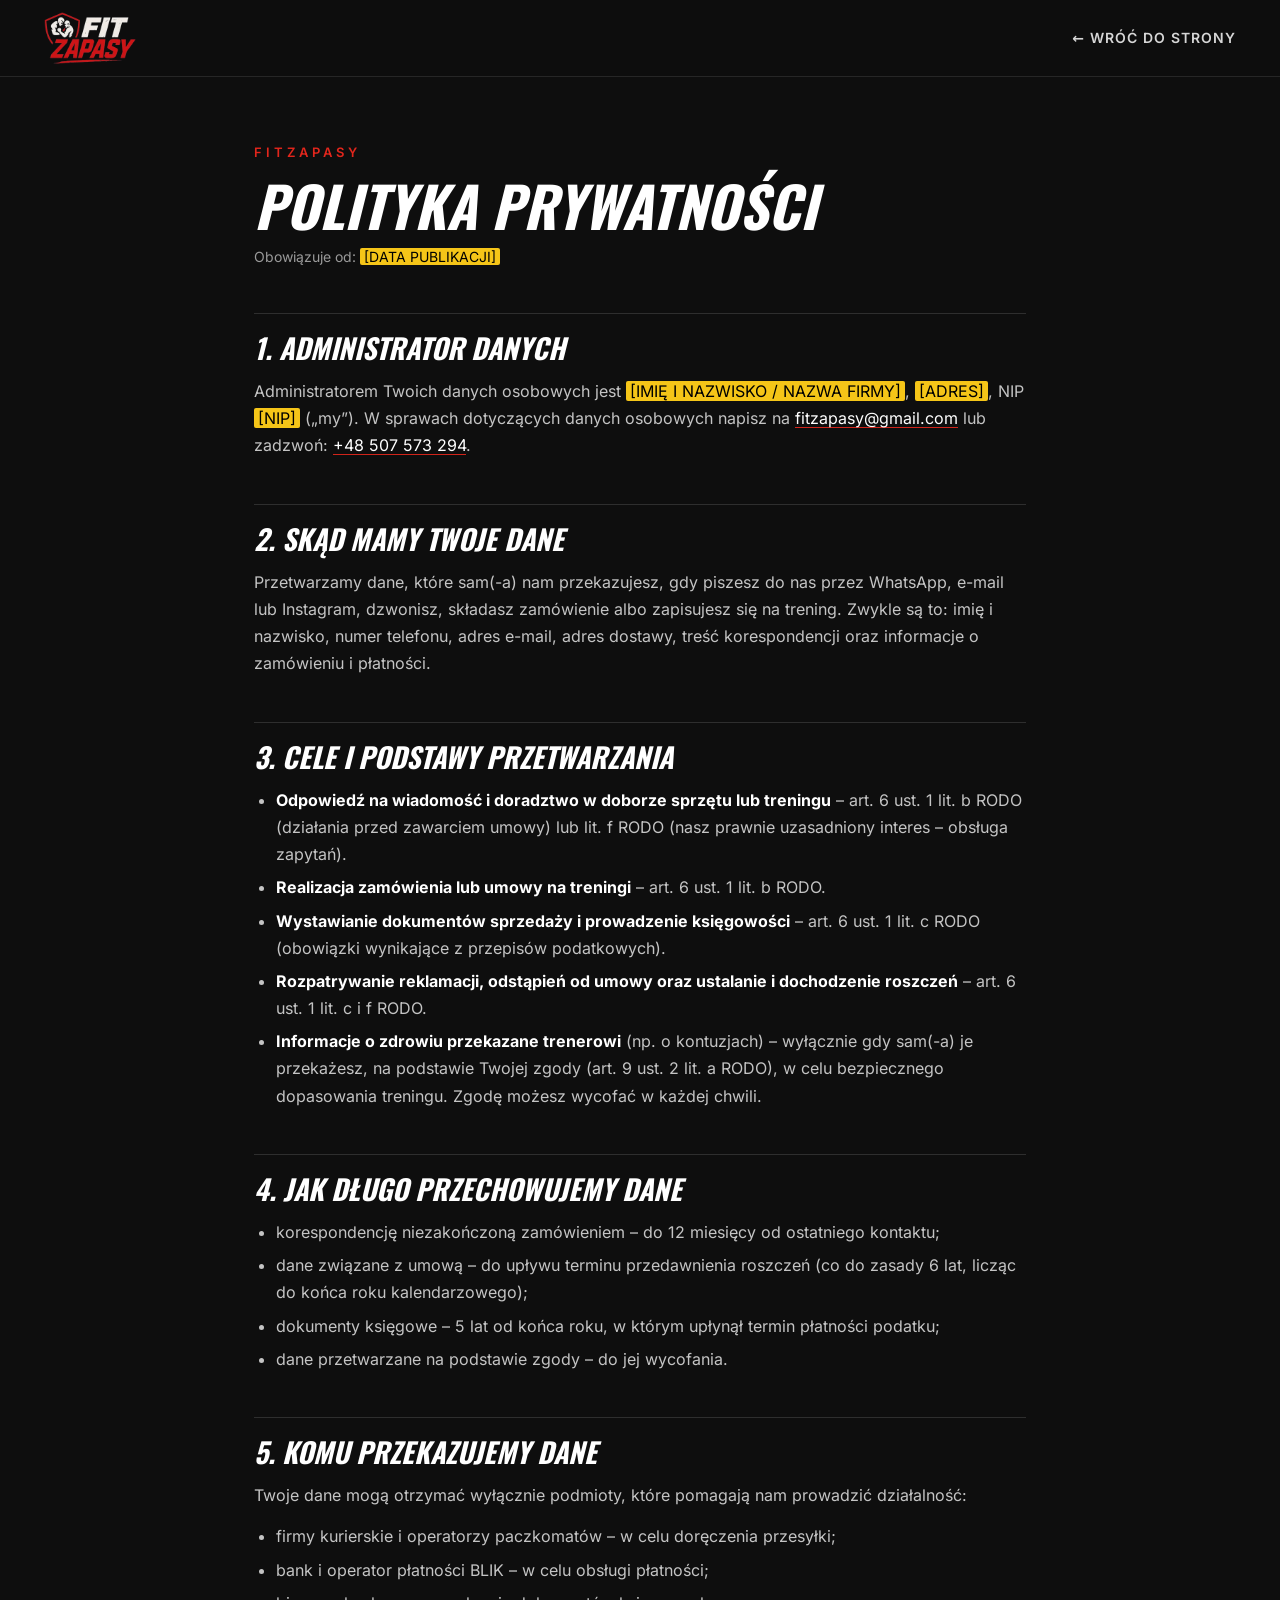
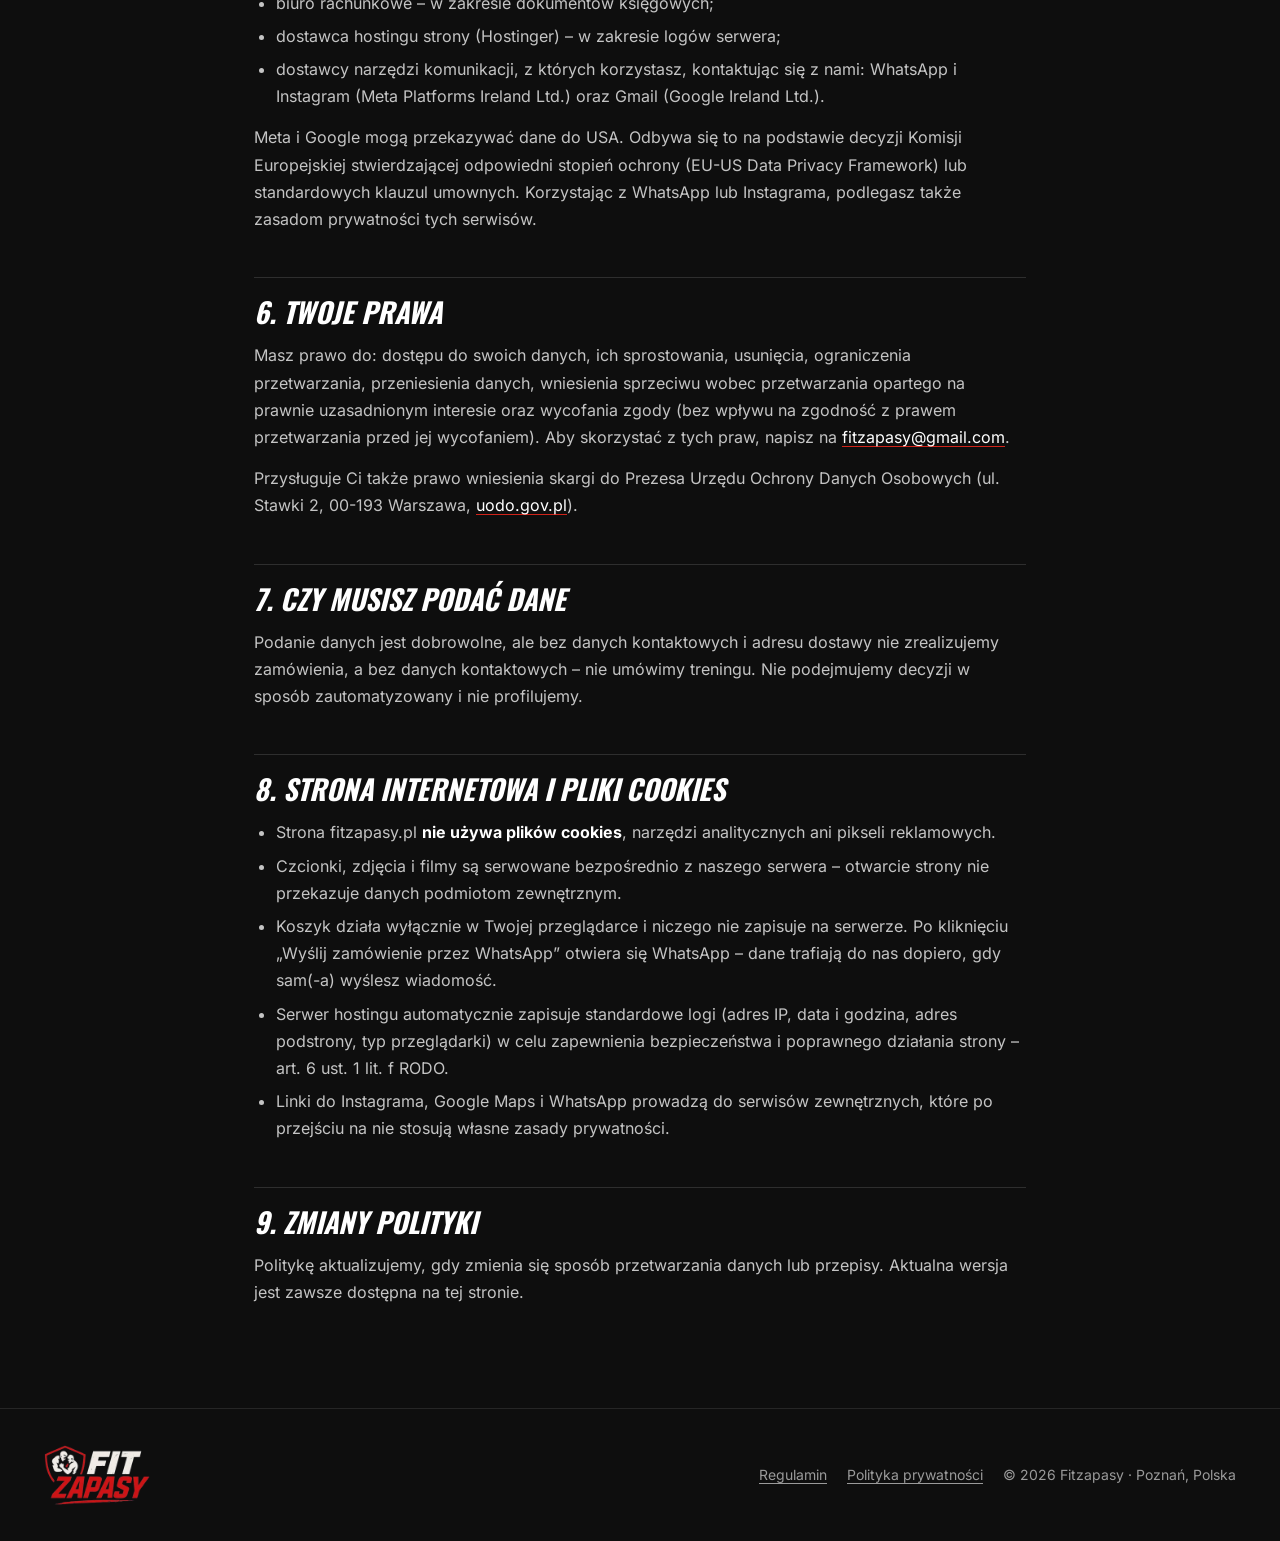
==== public/polityka-prywatnosci.html @ 1601d917 "added first version of www" ====
<!DOCTYPE html>
<html lang="pl">
<head>
  <meta charset="utf-8">
  <meta name="viewport" content="width=device-width, initial-scale=1">
  <title>Polityka prywatności – FITZAPASY</title>
  <meta name="description" content="Jak FITZAPASY przetwarza dane osobowe klientów i osób kontaktujących się z nami.">
  <meta name="theme-color" content="#0E0E0E">
  <link rel="canonical" href="https://fitzapasy.pl/polityka-prywatnosci.html">
  <link rel="icon" href="favicon.png" type="image/png">
  <link rel="preload" href="assets/fonts/inter-latin-wght-normal.woff2" as="font" type="font/woff2" crossorigin>
  <link rel="stylesheet" href="assets/css/main.css">
</head>
<body>
<a class="skip-link" href="#main">Przejdź do treści</a>

<header class="site-header legal-header">
  <div class="w">
    <a href="index.html"><img class="logo" src="assets/img/logo-fitzapasy.webp" alt="Fitzapasy – strona główna" width="260" height="147"></a>
    <a class="legal-back" href="index.html">← Wróć do strony</a>
  </div>
</header>

<main class="legal" id="main">
  <p class="eyebrow">FITZAPASY</p>
  <h1>Polityka prywatności</h1>
  <p class="updated">Obowiązuje od: <mark class="todo">[DATA PUBLIKACJI]</mark></p>

  <h2>1. Administrator danych</h2>
  <p>Administratorem Twoich danych osobowych jest <mark class="todo">[IMIĘ I NAZWISKO / NAZWA FIRMY]</mark>, <mark class="todo">[ADRES]</mark>, NIP <mark class="todo">[NIP]</mark> („my”). W sprawach dotyczących danych osobowych napisz na <a href="mailto:fitzapasy@gmail.com">fitzapasy@gmail.com</a> lub zadzwoń: <a href="tel:+48507573294">+48 507 573 294</a>.</p>

  <h2>2. Skąd mamy Twoje dane</h2>
  <p>Przetwarzamy dane, które sam(-a) nam przekazujesz, gdy piszesz do nas przez WhatsApp, e-mail lub Instagram, dzwonisz, składasz zamówienie albo zapisujesz się na trening. Zwykle są to: imię i nazwisko, numer telefonu, adres e-mail, adres dostawy, treść korespondencji oraz informacje o zamówieniu i płatności.</p>

  <h2>3. Cele i podstawy przetwarzania</h2>
  <ul>
    <li><strong>Odpowiedź na wiadomość i doradztwo w doborze sprzętu lub treningu</strong> – art. 6 ust. 1 lit. b RODO (działania przed zawarciem umowy) lub lit. f RODO (nasz prawnie uzasadniony interes – obsługa zapytań).</li>
    <li><strong>Realizacja zamówienia lub umowy na treningi</strong> – art. 6 ust. 1 lit. b RODO.</li>
    <li><strong>Wystawianie dokumentów sprzedaży i prowadzenie księgowości</strong> – art. 6 ust. 1 lit. c RODO (obowiązki wynikające z przepisów podatkowych).</li>
    <li><strong>Rozpatrywanie reklamacji, odstąpień od umowy oraz ustalanie i dochodzenie roszczeń</strong> – art. 6 ust. 1 lit. c i f RODO.</li>
    <li><strong>Informacje o zdrowiu przekazane trenerowi</strong> (np. o kontuzjach) – wyłącznie gdy sam(-a) je przekażesz, na podstawie Twojej zgody (art. 9 ust. 2 lit. a RODO), w celu bezpiecznego dopasowania treningu. Zgodę możesz wycofać w każdej chwili.</li>
  </ul>

  <h2>4. Jak długo przechowujemy dane</h2>
  <ul>
    <li>korespondencję niezakończoną zamówieniem – do 12 miesięcy od ostatniego kontaktu;</li>
    <li>dane związane z umową – do upływu terminu przedawnienia roszczeń (co do zasady 6 lat, licząc do końca roku kalendarzowego);</li>
    <li>dokumenty księgowe – 5 lat od końca roku, w którym upłynął termin płatności podatku;</li>
    <li>dane przetwarzane na podstawie zgody – do jej wycofania.</li>
  </ul>

  <h2>5. Komu przekazujemy dane</h2>
  <p>Twoje dane mogą otrzymać wyłącznie podmioty, które pomagają nam prowadzić działalność:</p>
  <ul>
    <li>firmy kurierskie i operatorzy paczkomatów – w celu doręczenia przesyłki;</li>
    <li>bank i operator płatności BLIK – w celu obsługi płatności;</li>
    <li>biuro rachunkowe – w zakresie dokumentów księgowych;</li>
    <li>dostawca hostingu strony (Hostinger) – w zakresie logów serwera;</li>
    <li>dostawcy narzędzi komunikacji, z których korzystasz, kontaktując się z nami: WhatsApp i Instagram (Meta Platforms Ireland Ltd.) oraz Gmail (Google Ireland Ltd.).</li>
  </ul>
  <p>Meta i Google mogą przekazywać dane do USA. Odbywa się to na podstawie decyzji Komisji Europejskiej stwierdzającej odpowiedni stopień ochrony (EU-US Data Privacy Framework) lub standardowych klauzul umownych. Korzystając z WhatsApp lub Instagrama, podlegasz także zasadom prywatności tych serwisów.</p>

  <h2>6. Twoje prawa</h2>
  <p>Masz prawo do: dostępu do swoich danych, ich sprostowania, usunięcia, ograniczenia przetwarzania, przeniesienia danych, wniesienia sprzeciwu wobec przetwarzania opartego na prawnie uzasadnionym interesie oraz wycofania zgody (bez wpływu na zgodność z prawem przetwarzania przed jej wycofaniem). Aby skorzystać z tych praw, napisz na <a href="mailto:fitzapasy@gmail.com">fitzapasy@gmail.com</a>.</p>
  <p>Przysługuje Ci także prawo wniesienia skargi do Prezesa Urzędu Ochrony Danych Osobowych (ul. Stawki 2, 00-193 Warszawa, <a href="https://uodo.gov.pl/" target="_blank" rel="noopener noreferrer">uodo.gov.pl</a>).</p>

  <h2>7. Czy musisz podać dane</h2>
  <p>Podanie danych jest dobrowolne, ale bez danych kontaktowych i adresu dostawy nie zrealizujemy zamówienia, a bez danych kontaktowych – nie umówimy treningu. Nie podejmujemy decyzji w sposób zautomatyzowany i nie profilujemy.</p>

  <h2>8. Strona internetowa i pliki cookies</h2>
  <ul>
    <li>Strona fitzapasy.pl <strong>nie używa plików cookies</strong>, narzędzi analitycznych ani pikseli reklamowych.</li>
    <li>Czcionki, zdjęcia i filmy są serwowane bezpośrednio z naszego serwera – otwarcie strony nie przekazuje danych podmiotom zewnętrznym.</li>
    <li>Koszyk działa wyłącznie w Twojej przeglądarce i niczego nie zapisuje na serwerze. Po kliknięciu „Wyślij zamówienie przez WhatsApp” otwiera się WhatsApp – dane trafiają do nas dopiero, gdy sam(-a) wyślesz wiadomość.</li>
    <li>Serwer hostingu automatycznie zapisuje standardowe logi (adres IP, data i godzina, adres podstrony, typ przeglądarki) w celu zapewnienia bezpieczeństwa i poprawnego działania strony – art. 6 ust. 1 lit. f RODO.</li>
    <li>Linki do Instagrama, Google Maps i WhatsApp prowadzą do serwisów zewnętrznych, które po przejściu na nie stosują własne zasady prywatności.</li>
  </ul>

  <h2>9. Zmiany polityki</h2>
  <p>Politykę aktualizujemy, gdy zmienia się sposób przetwarzania danych lub przepisy. Aktualna wersja jest zawsze dostępna na tej stronie.</p>
</main>

<footer class="site-footer">
  <div class="w">
    <img class="logo" src="assets/img/logo-fitzapasy.webp" alt="Fitzapasy" width="260" height="147" loading="lazy">
    <div class="footer-legal">
      <a href="regulamin.html">Regulamin</a>
      <a href="polityka-prywatnosci.html">Polityka prywatności</a>
      <span>© 2026 Fitzapasy · Poznań, Polska</span>
    </div>
  </div>
</footer>
</body>
</html>
---- public/assets/css/main.css ----
/* ==========================================================================
   FITZAPASY – główny arkusz stylów
   0. Fonty           5. Sekcje
   1. Tokeny          6. Koszyk
   2. Baza            7. Strony prawne
   3. Układ           8. Responsywność
   4. Komponenty
   ========================================================================== */

/* 0. Fonty (hostowane lokalnie, licencja SIL OFL – patrz assets/fonts) ------- */
@font-face {
  font-family: "Inter";
  font-style: normal;
  font-weight: 100 900;
  font-display: swap;
  src: url("../fonts/inter-latin-wght-normal.woff2") format("woff2");
  unicode-range: U+0000-00FF, U+0131, U+0152-0153, U+02BB-02BC, U+02C6, U+02DA, U+02DC, U+0304, U+0308, U+0329, U+2000-206F, U+20AC, U+2122, U+2191, U+2193, U+2212, U+2215, U+FEFF, U+FFFD;
}

@font-face {
  font-family: "Inter";
  font-style: normal;
  font-weight: 100 900;
  font-display: swap;
  src: url("../fonts/inter-latin-ext-wght-normal.woff2") format("woff2");
  unicode-range: U+0100-02BA, U+02BD-02C5, U+02C7-02CC, U+02CE-02D7, U+02DD-02FF, U+0304, U+0308, U+0329, U+1D00-1DBF, U+1E00-1E9F, U+1EF2-1EFF, U+2020, U+20A0-20AB, U+20AD-20C0, U+2113, U+2C60-2C7F, U+A720-A7FF;
}

@font-face {
  font-family: "Oswald";
  font-style: normal;
  font-weight: 200 700;
  font-display: swap;
  src: url("../fonts/oswald-latin-wght-normal.woff2") format("woff2");
  unicode-range: U+0000-00FF, U+0131, U+0152-0153, U+02BB-02BC, U+02C6, U+02DA, U+02DC, U+0304, U+0308, U+0329, U+2000-206F, U+20AC, U+2122, U+2191, U+2193, U+2212, U+2215, U+FEFF, U+FFFD;
}

@font-face {
  font-family: "Oswald";
  font-style: normal;
  font-weight: 200 700;
  font-display: swap;
  src: url("../fonts/oswald-latin-ext-wght-normal.woff2") format("woff2");
  unicode-range: U+0100-02BA, U+02BD-02C5, U+02C7-02CC, U+02CE-02D7, U+02DD-02FF, U+0304, U+0308, U+0329, U+1D00-1DBF, U+1E00-1E9F, U+1EF2-1EFF, U+2020, U+20A0-20AB, U+20AD-20C0, U+2113, U+2C60-2C7F, U+A720-A7FF;
}

/* 1. Tokeny ---------------------------------------------------------------- */
:root {
  --bg: #0e0e0e;
  --bg2: #161616;
  --card: #1c1c1c;
  --line: #2e2e2e;
  --line-soft: #262626;
  --red: #d1241a;
  --red-dark: #b81e15;
  --eyebrow: #e2261c;
  --tx: #ededed;
  --tx-soft: #c4c4c4;
  --mut: #b5b5b5;
  --dim: #9a9a9a;
  --gold: #f5b52e;

  --font-body: Inter, system-ui, sans-serif;
  --font-display: Oswald, sans-serif;

  /* Kolory wariantów gum */
  --band-green: #2eaa4a;
  --band-pink: #e85d9e;
  --band-blue: #2b8ce0;
  --band-orange: #f28a1e;
  --band-red: #d1241a;
}

/* 2. Baza ------------------------------------------------------------------ */
*,
*::before,
*::after {
  box-sizing: border-box;
}

html {
  scroll-behavior: smooth;
}

body {
  margin: 0;
  background: var(--bg);
  color: var(--tx);
  font: 17px/1.55 var(--font-body);
}

a {
  color: inherit;
  text-decoration: none;
}

img {
  max-width: 100%;
  display: block;
}

h1,
h2,
h3 {
  margin: 0;
}

h1,
h2,
.num,
.big {
  font-family: var(--font-display);
  font-weight: 700;
  font-style: italic;
  text-transform: uppercase;
  color: #fff;
}

h1 {
  font-size: clamp(40px, 5vw, 72px);
  line-height: 1;
  overflow-wrap: break-word;
}

h2 {
  font-size: clamp(38px, 5vw, 60px);
  line-height: 1;
}

button {
  font-family: inherit;
}

:focus-visible {
  outline: 2px solid #fff;
  outline-offset: 3px;
}

.skip-link {
  position: absolute;
  left: 16px;
  top: -100px;
  z-index: 50;
  background: var(--red);
  color: #fff;
  padding: 10px 16px;
  border-radius: 4px;
  font-weight: 700;
}

.skip-link:focus {
  top: 16px;
}

/* 3. Układ ----------------------------------------------------------------- */
.w {
  max-width: 1240px;
  margin: 0 auto;
  padding: 0 24px;
}

.w--narrow {
  max-width: 900px;
}

section {
  padding: 88px 0;
}

.alt {
  background: var(--bg2);
}

.section--bordered {
  border-top: 1px solid var(--line-soft);
}

.stack {
  display: flex;
  flex-direction: column;
  gap: 32px;
}

.gap-18 { gap: 18px; }
.gap-24 { gap: 24px; }
.gap-28 { gap: 28px; }
.gap-36 { gap: 36px; }
.gap-40 { gap: 40px; }
.gap-48 { gap: 48px; }
.gap-56 { gap: 56px; }

.row {
  display: flex;
  flex-wrap: wrap;
  gap: 48px;
  align-items: center;
}

.row--top {
  align-items: flex-start;
}

.row--reverse {
  flex-direction: row-reverse;
}

.col {
  flex: 1 1 440px;
  min-width: 0;
  display: flex;
  flex-direction: column;
  gap: 24px;
}

.grid {
  display: grid;
  gap: 20px;
}

.g3 { grid-template-columns: repeat(auto-fit, minmax(290px, 1fr)); }
.g4 { grid-template-columns: repeat(auto-fit, minmax(240px, 1fr)); }
.grid--products { grid-template-columns: repeat(auto-fit, minmax(210px, 1fr)); }
.grid--paths { grid-template-columns: repeat(auto-fit, minmax(250px, 1fr)); }
.grid--lists { grid-template-columns: repeat(auto-fit, minmax(230px, 1fr)); gap: 24px; }
.grid--social { grid-template-columns: repeat(auto-fit, minmax(240px, 1fr)); gap: 16px; }
.grid--contact { gap: 16px; }
.grid--packages { align-items: stretch; }

/* 4. Komponenty ------------------------------------------------------------ */

/* Typografia sekcji */
.eyebrow {
  margin: 0;
  text-transform: uppercase;
  letter-spacing: 4px;
  font-size: 13px;
  font-weight: 600;
  color: var(--eyebrow);
}

.lead {
  font-size: 20px;
  color: var(--tx-soft);
  max-width: 600px;
  margin: 0;
}

.section-head .lead {
  margin-top: 16px;
}

.section-head--split {
  display: flex;
  flex-wrap: wrap;
  justify-content: space-between;
  align-items: flex-end;
  gap: 20px;
}

.h-sub { font-size: clamp(28px, 4vw, 42px); }
.h-mid { font-size: clamp(30px, 4vw, 44px); }

.note {
  margin: 0;
  font-size: 14px;
  color: var(--dim);
}

.note--mut { color: var(--mut); }
.note--xs { font-size: 13px; max-width: 720px; }

.cat {
  font-size: 12px;
  text-transform: uppercase;
  letter-spacing: 1px;
  color: #a8a8a8;
  margin: 0;
}

.list-title {
  margin-bottom: 10px;
}

/* Treść długich kolumn tekstowych */
/* :where() zeruje specyficzność – klasy komponentów (.eyebrow, .cat…) wygrywają */
:where(.prose) p {
  margin: 0;
  color: var(--tx-soft);
}

:where(.prose) > h3:not(:first-child) {
  margin-top: 18px;
}

.em,
.lead--light {
  color: #fff;
}

.list {
  margin: 0;
  padding-left: 20px;
  color: var(--tx-soft);
  display: flex;
  flex-direction: column;
  gap: 8px;
}

.list--tight {
  gap: 6px;
}

.callout {
  margin: 0;
  color: #fff;
  border-left: 3px solid var(--red);
  padding-left: 14px;
}

.link {
  text-decoration: underline;
}

/* Przyciski */
.actions {
  display: flex;
  flex-wrap: wrap;
  gap: 12px;
}

.btn {
  display: inline-block;
  background: var(--red);
  color: #fff;
  padding: 16px 28px;
  border-radius: 4px;
  font-weight: 700;
  font-size: 15px;
  letter-spacing: 1px;
  text-transform: uppercase;
  border: 2px solid var(--red);
  cursor: pointer;
}

.btn:hover { background: var(--red-dark); }
.btn.o { background: none; border-color: #fff; }
.btn.o:hover { background: #fff; color: #000; }
.btn.s { padding: 10px 18px; font-size: 13px; }

.chips {
  display: flex;
  gap: 8px;
  flex-wrap: wrap;
  margin-top: 12px;
}

.chip {
  display: inline-block;
  border: 1px solid #4a4a4a;
  border-radius: 20px;
  padding: 4px 12px;
  font-size: 13px;
  color: #e0e0e0;
}

/* Karty */
.cc {
  background: var(--card);
  border: 1px solid var(--line);
  padding: 24px;
  border-radius: 4px;
  display: flex;
  flex-direction: column;
  gap: 4px;
}

.cc > span {
  color: var(--mut);
  font-size: 15px;
}

.cc b { font-size: 20px; }
.cc small { font-size: 13px; text-transform: uppercase; letter-spacing: 1px; color: var(--mut); }
.cc.r { background: var(--red); border-color: var(--red); }
.cc.r small,
.cc.r > span { color: #fff; }

.cc--tip {
  margin-top: 16px;
  gap: 8px;
}

/* Kontener zdjęcia */
.ph {
  position: relative;
  background: linear-gradient(135deg, #232323, #171717);
  border-radius: 4px;
  overflow: hidden;
  display: flex;
  align-items: center;
  justify-content: center;
  color: #7d7d7d;
  font-size: 13px;
  text-align: center;
  padding: 12px;
}

.ph img {
  position: absolute;
  inset: 0;
  width: 100%;
  height: 100%;
  object-fit: cover;
}

.ph--tall {
  height: 560px;
}

/* Kadrowanie zdjęć (object-position w pionie) */
.focus-15 { object-position: center 15%; }
.focus-18 { object-position: center 18%; }
.focus-22 { object-position: center 22%; }
.focus-30 { object-position: center 30%; }
.focus-55 { object-position: center 55%; }
.focus-60 { object-position: center 60%; }

/* Statystyki / korzyści */
.stats {
  display: grid;
  grid-template-columns: repeat(auto-fit, minmax(190px, 1fr));
  gap: 16px;
}

.stats > div {
  border-top: 3px solid var(--red);
  padding-top: 12px;
}

.num {
  font-size: 21px;
  display: block;
}

/* Warianty kolorystyczne gum */
.c-green  { --band: var(--band-green); }
.c-pink   { --band: var(--band-pink); }
.c-blue   { --band: var(--band-blue); }
.c-orange { --band: var(--band-orange); }
.c-red    { --band: var(--band-red); }

.scale {
  display: flex;
  border-radius: 4px;
  overflow: hidden;
}

.scale span {
  flex: 1;
  text-align: center;
  padding: 10px 4px;
  font-size: 12px;
  font-weight: 700;
  text-transform: uppercase;
  letter-spacing: 1px;
  color: #fff;
  text-shadow: 0 1px 2px rgba(0, 0, 0, 0.5);
  background: var(--band);
}

.scl {
  display: flex;
  justify-content: space-between;
  font-size: 12px;
  color: var(--dim);
  margin-top: 6px;
  text-transform: uppercase;
  letter-spacing: 1px;
}

.dot {
  display: inline-block;
  width: 10px;
  height: 10px;
  border-radius: 50%;
  margin-right: 8px;
  background: var(--band);
}

/* Karta produktu */
.prod {
  display: flex;
  flex-direction: column;
  gap: 10px;
  border-top: 4px solid var(--band);
  padding-top: 14px;
}

.prod .ph { height: 310px; }
.prod h3 { font-size: 21px; }
.prod p { margin: 0; color: var(--mut); font-size: 15px; }
.prod .spec { font-size: 13px; color: var(--dim); margin-top: auto; }
.prod .btn { margin-top: 4px; }

.prod .price {
  font-family: var(--font-display);
  font-size: 24px;
  color: #fff;
}

/* Karuzela zdjęć */
.car {
  position: relative;
  height: clamp(400px, 58vw, 620px);
  border-radius: 4px;
  overflow: hidden;
  background: var(--bg2);
  border: 1px solid #2a2a2a;
}

.car--portrait {
  height: 560px;
  max-width: 440px;
  width: 100%;
}

.sl {
  position: absolute;
  inset: 0;
  margin: 0;
  opacity: 0;
  visibility: hidden;
  transition: opacity 0.9s ease, visibility 0.9s;
}

.sl.on {
  opacity: 1;
  visibility: visible;
}

.sl img {
  position: absolute;
  inset: 0;
  width: 100%;
  height: 100%;
  object-fit: cover;
}

.car--portrait .sl img {
  object-fit: contain;
  z-index: 1;
}

.sl figcaption {
  position: absolute;
  left: 24px;
  right: 24px;
  bottom: 72px;
  display: flex;
  flex-direction: column;
  gap: 2px;
  z-index: 3;
  text-shadow: 0 2px 12px #000;
}

.sl figcaption b {
  font-family: var(--font-display);
  font-size: 26px;
  text-transform: uppercase;
  font-style: italic;
  color: #fff;
  line-height: 1.1;
}

.sl figcaption span {
  font-size: 15px;
  color: #e0e0e0;
  max-width: 520px;
}

.shade {
  position: absolute;
  inset: 0;
  background: linear-gradient(transparent 50%, rgba(10, 10, 10, 0.92));
  z-index: 2;
  pointer-events: none;
}

.trust {
  position: absolute;
  top: 16px;
  left: 16px;
  z-index: 4;
  margin: 0;
  text-transform: uppercase;
  letter-spacing: 3px;
  font-size: 12px;
  font-weight: 600;
  color: #fff;
  background: rgba(14, 14, 14, 0.75);
  border-left: 3px solid var(--red);
  padding: 6px 12px;
}

.ctl {
  position: absolute;
  left: 24px;
  right: 24px;
  bottom: 16px;
  z-index: 4;
  display: flex;
  align-items: center;
  justify-content: space-between;
  gap: 12px;
}

.dots {
  display: flex;
  gap: 8px;
}

.dots button {
  width: 28px;
  height: 4px;
  border: 0;
  padding: 0;
  background: #777;
  cursor: pointer;
  border-radius: 2px;
}

.dots button[aria-current="true"] {
  background: var(--red);
}

.ar {
  width: 40px;
  height: 40px;
  border: 1px solid #6a6a6a;
  background: rgba(14, 14, 14, 0.6);
  color: #fff;
  font-size: 22px;
  border-radius: 50%;
  cursor: pointer;
  line-height: 1;
}

.ar:hover {
  background: var(--red);
  border-color: var(--red);
}

/* FAQ */
details {
  border-top: 1px solid var(--line);
  padding: 22px 0;
}

details:last-child {
  border-bottom: 1px solid var(--line);
}

summary {
  cursor: pointer;
  font-weight: 600;
  font-size: 19px;
  color: #fff;
  list-style: none;
  display: flex;
  justify-content: space-between;
  gap: 16px;
}

summary::-webkit-details-marker {
  display: none;
}

summary::after {
  content: "+";
  color: var(--red);
  font-size: 26px;
  line-height: 1;
}

details[open] summary::after {
  content: "–";
}

details p {
  margin: 12px 0 0;
  color: var(--mut);
}

/* 5. Sekcje ---------------------------------------------------------------- */

/* Pasek informacyjny i nagłówek */
.top {
  background: var(--red);
  color: #fff;
  text-align: center;
  font-size: 13px;
  font-weight: 600;
  letter-spacing: 1px;
  padding: 10px 16px;
  text-transform: uppercase;
}

.site-header {
  border-bottom: 1px solid var(--line-soft);
  position: sticky;
  top: 0;
  background: rgba(14, 14, 14, 0.95);
  backdrop-filter: blur(8px);
  z-index: 9;
}

.site-header .w {
  display: flex;
  flex-wrap: wrap;
  align-items: center;
  justify-content: space-between;
  gap: 12px;
  padding-top: 12px;
  padding-bottom: 12px;
}

.site-header .logo {
  height: 52px;
  width: auto;
}

.main-nav {
  display: flex;
  flex-wrap: wrap;
  align-items: center;
  gap: 24px;
  font-size: 14px;
  font-weight: 600;
  text-transform: uppercase;
  letter-spacing: 1px;
  color: #d6d6d6;
}

/* Treningi – kafle kierunków */
.path {
  min-height: 360px;
  flex-direction: column;
  justify-content: flex-end;
  align-items: flex-start;
  gap: 8px;
  padding: 28px;
  color: #fff;
  text-align: left;
}

.path::after {
  content: "";
  position: absolute;
  inset: 0;
  background: linear-gradient(transparent 15%, rgba(0, 0, 0, 0.9));
}

.path .big {
  font-size: 38px;
  line-height: 1;
}

.path span {
  z-index: 1;
  color: var(--tx-soft);
  text-align: left;
}

.path .big { color: #fff; }
.path .trainer { font-size: 14px; }

.path .more {
  color: #fff;
  font-weight: 700;
  font-size: 13px;
  letter-spacing: 1px;
  text-transform: uppercase;
  border-bottom: 2px solid var(--red);
}

/* Pakiety */
.package-intro {
  display: flex;
  flex-direction: column;
  gap: 10px;
  margin-bottom: 4px;
}

.package-intro .lead {
  max-width: 760px;
}

.package {
  gap: 14px;
  min-height: 100%;
}

.package--featured {
  border-color: var(--red);
}

.package h3 {
  font-size: 26px;
}

.package p:not(.cat) {
  color: var(--mut);
  font-size: 15px;
  margin: 0;
}

.package .btn {
  margin-top: auto;
  align-self: flex-start;
}

/* Opinie */
.review-section {
  padding-top: clamp(38px, 5vw, 62px);
  padding-bottom: clamp(38px, 5vw, 62px);
}

.review-heading {
  display: flex;
  flex-direction: column;
  align-items: center;
  text-align: center;
  gap: 16px;
  margin: 0 auto 22px;
}

.review-heading > div {
  max-width: 760px;
  width: 100%;
}

.review-heading .eyebrow { margin: 0 0 8px; }
.review-heading h2 { font-size: clamp(25px, 3.5vw, 38px); line-height: 1.08; margin: 0 0 9px; }
.review-heading .lead { margin: 0 auto; }

.review-carousel {
  max-width: 820px;
  margin: 0 auto;
  padding: clamp(20px, 3.5vw, 30px);
  min-height: 230px;
  justify-content: space-between;
  border: 1px solid rgba(255, 255, 255, 0.1);
  border-radius: 18px;
  background: linear-gradient(135deg, rgba(255, 255, 255, 0.045), rgba(255, 255, 255, 0.015));
  box-shadow: 0 16px 42px rgba(0, 0, 0, 0.18);
}

.review-topline {
  display: flex;
  align-items: center;
  justify-content: space-between;
  color: var(--mut);
  font-size: 11px;
  letter-spacing: 1.6px;
  font-weight: 800;
}

.review-google { color: var(--gold); }
.review-count { font-variant-numeric: tabular-nums; letter-spacing: 1px; }

.review-content {
  text-align: center;
  padding: 17px 5px 18px;
}

.review-stars {
  color: var(--gold);
  letter-spacing: 4px;
  font-size: 19px;
  margin-bottom: 12px;
}

.review-text {
  max-width: 650px;
  margin: 0 auto 16px;
  color: #fff;
  font-size: clamp(15px, 1.8vw, 18px);
  line-height: 1.65;
  min-height: 54px;
}

.review-author {
  font-size: 13px;
  font-weight: 800;
  letter-spacing: 0.3px;
}

.review-controls {
  display: flex;
  align-items: center;
  justify-content: space-between;
  gap: 16px;
}

.review-dots {
  display: flex;
  align-items: center;
  gap: 7px;
}

.review-dots button {
  width: 7px;
  height: 7px;
  padding: 0;
  border: 0;
  border-radius: 50%;
  background: rgba(255, 255, 255, 0.28);
  cursor: pointer;
  transition: all 0.2s;
}

.review-dots button[aria-current="true"] {
  width: 22px;
  border-radius: 8px;
  background: var(--gold);
}

.review-arrows {
  display: flex;
  gap: 8px;
}

.review-arrows button {
  width: 36px;
  height: 36px;
  border: 1px solid rgba(255, 255, 255, 0.2);
  border-radius: 50%;
  background: transparent;
  color: #fff;
  font-size: 23px;
  line-height: 1;
  cursor: pointer;
  transition: background 0.2s, border-color 0.2s;
}

.review-arrows button:hover {
  background: #f05a22;
  border-color: #f05a22;
}

.review-footnote {
  max-width: 820px;
  margin: 12px auto 0;
  text-align: center;
  font-size: 11px;
  color: var(--mut);
}

/* Trening personalny */
.fitness-body {
  flex: 1 1 520px;
  gap: 20px;
}

.fitness-photo {
  flex: 0 1 400px;
  width: 100%;
}

.fitness-photo .ph {
  aspect-ratio: 800 / 1207;
  width: 100%;
}

.collab-col {
  flex: 1 1 420px;
  gap: 16px;
}

.cta-box {
  background: var(--card);
  border: 1px solid var(--line);
  border-left: 4px solid var(--red);
  border-radius: 4px;
  padding: 28px;
}

.cta-box .big {
  font-size: 28px;
  line-height: 1.1;
}

/* Trenerzy */
.coach-media {
  flex: 0 1 440px;
  width: 100%;
}

.coach-body {
  flex: 1 1 480px;
  gap: 20px;
}

.coach-name {
  font-size: clamp(32px, 4vw, 48px);
  line-height: 1.05;
  margin-top: 8px;
}

.coach-role {
  margin-top: 8px;
}

.ig-follow {
  padding-top: 0;
  padding-bottom: 64px;
}

.ig-follow h3 {
  font-size: clamp(26px, 3vw, 36px);
}

.ig-follow .intro {
  color: var(--tx-soft);
  margin: 8px 0 0;
}

.ig-card {
  display: flex;
  align-items: center;
  justify-content: space-between;
  gap: 16px;
  padding: 20px 22px;
  background: var(--card);
  border: 1px solid var(--line);
  border-radius: 5px;
  color: #fff;
}

.ig-card > span:first-child {
  display: flex;
  flex-direction: column;
  gap: 5px;
}

.ig-card strong { font-size: 18px; }
.ig-card .handle { color: #aaa; font-size: 14px; }
.ig-card .desc { font-size: 13px; color: var(--tx-soft); }
.ig-card .btn { white-space: nowrap; }

/* Wideo */
.reels {
  display: flex;
  align-items: flex-start;
  gap: 16px;
  overflow-x: auto;
  scroll-snap-type: x mandatory;
  scroll-behavior: smooth;
  padding-bottom: 12px;
}

.reel {
  flex: 0 0 min(330px, 86vw);
  scroll-snap-align: start;
  margin: 0;
  display: flex;
  flex-direction: column;
  gap: 8px;
}

.reel-frame {
  position: relative;
  aspect-ratio: 9 / 16;
  border-radius: 4px;
  overflow: hidden;
  background: #050505;
  border: 1px solid #2a2a2a;
}

.reel-frame video {
  position: absolute;
  inset: 0;
  width: 100%;
  height: 100%;
  object-fit: contain;
  background: #050505;
}

.reel figcaption {
  color: var(--mut);
  font-size: 13px;
}

/* Kontakt */
.contact-intro {
  margin: 0;
  color: var(--mut);
  max-width: 640px;
}

.contact-actions {
  display: grid;
  grid-template-columns: repeat(2, minmax(0, 1fr));
  gap: 16px;
}

.contact-action {
  display: flex;
  align-items: center;
  gap: 18px;
  padding: 24px 26px;
  border: 1px solid rgba(255, 255, 255, 0.14);
  border-radius: 18px;
  background: linear-gradient(130deg, rgba(255, 255, 255, 0.08), rgba(255, 255, 255, 0.025));
  color: #fff;
  min-width: 0;
  transition: transform 0.2s, border-color 0.2s, background 0.2s;
}

.contact-action:hover {
  transform: translateY(-3px);
  border-color: rgba(255, 255, 255, 0.4);
  background: rgba(255, 255, 255, 0.09);
}

.contact-symbol {
  display: grid;
  place-items: center;
  flex: none;
  width: 48px;
  height: 48px;
  border-radius: 14px;
  background: rgba(255, 255, 255, 0.1);
  font-size: 26px;
}

.contact-action--whatsapp .contact-symbol {
  background: rgba(37, 211, 102, 0.15);
  color: #4be28a;
}

.contact-label {
  display: flex;
  flex-direction: column;
  gap: 4px;
  min-width: 0;
}

.contact-action small {
  color: var(--mut);
  font-size: 12px;
  letter-spacing: 0.05em;
  text-transform: uppercase;
}

.contact-action strong {
  font-size: 21px;
  line-height: 1.2;
}

.contact-action em {
  font-size: 14px;
  font-style: normal;
  color: #ccc;
  overflow-wrap: anywhere;
}

.contact-arrow {
  margin-left: auto;
  font-size: 23px;
  color: #aaa;
}

.grid--contact .cc > span {
  font-size: 14px;
}

/* Stopka */
.site-footer {
  border-top: 1px solid var(--line-soft);
  padding: 36px 0;
  color: var(--dim);
  font-size: 14px;
}

.site-footer .w {
  display: flex;
  flex-wrap: wrap;
  justify-content: space-between;
  align-items: center;
  gap: 16px;
}

.site-footer .logo {
  height: 60px;
  width: auto;
}

.footer-nav {
  display: flex;
  flex-wrap: wrap;
  align-items: center;
  gap: 24px;
  font-weight: 500;
  color: var(--mut);
}

/* 6. Koszyk ---------------------------------------------------------------- */
.cart-trigger {
  display: inline-flex;
  align-items: center;
  gap: 9px;
  background: #171717;
  border: 1px solid #555;
  color: #fff;
  padding: 11px 16px;
  border-radius: 4px;
  font: 700 13px/1.2 var(--font-body);
  text-transform: uppercase;
  letter-spacing: 1px;
  cursor: pointer;
}

.cart-trigger:hover {
  border-color: var(--red);
}

.cart-count {
  display: inline-grid;
  place-items: center;
  min-width: 22px;
  height: 22px;
  padding: 0 5px;
  border-radius: 20px;
  background: var(--red);
  color: #fff;
  font-size: 12px;
}

.cart-overlay {
  position: fixed;
  inset: 0;
  background: rgba(0, 0, 0, 0.72);
  z-index: 30;
  opacity: 0;
  visibility: hidden;
  transition: 0.2s;
}

.cart-overlay.open {
  opacity: 1;
  visibility: visible;
}

.cart-panel {
  position: fixed;
  z-index: 31;
  right: 0;
  top: 0;
  height: 100dvh;
  width: min(480px, 100%);
  background: #141414;
  border-left: 1px solid #333;
  transform: translateX(102%);
  visibility: hidden;
  transition: transform 0.25s ease, visibility 0.25s;
  display: flex;
  flex-direction: column;
  padding: 26px;
  box-shadow: -20px 0 60px #0008;
}

/* Przy otwieraniu panel jest widoczny od razu (żeby dało się przenieść na niego fokus),
   przy zamykaniu znika dopiero po zakończeniu animacji. */
.cart-panel.open {
  transform: translateX(0);
  visibility: visible;
  transition: transform 0.25s ease, visibility 0s;
}

.cart-head {
  display: flex;
  justify-content: space-between;
  align-items: center;
  border-bottom: 1px solid #333;
  padding-bottom: 18px;
}

.cart-head h2 {
  font-size: 32px;
}

.cart-close {
  background: none;
  border: 1px solid #555;
  color: #fff;
  border-radius: 4px;
  width: 40px;
  height: 40px;
  font-size: 24px;
  cursor: pointer;
}

.cart-items {
  overflow: auto;
  flex: 1;
  padding: 16px 0;
}

.cart-empty {
  color: #aaa;
  padding: 28px 0;
  margin: 0;
}

.cart-item {
  display: grid;
  grid-template-columns: 1fr auto;
  gap: 12px;
  padding: 16px 0;
  border-bottom: 1px solid #2d2d2d;
}

.cart-item b { color: #fff; }
.cart-item small { display: block; color: #aaa; margin-top: 4px; }

.cart-controls {
  display: flex;
  align-items: center;
  gap: 9px;
  margin-top: 10px;
}

.cart-controls button {
  width: 30px;
  height: 30px;
  border: 1px solid #555;
  background: #222;
  color: #fff;
  border-radius: 3px;
  cursor: pointer;
}

.cart-controls .cart-remove {
  border: 0;
  background: none;
  color: #e45a52;
  width: auto;
  text-decoration: underline;
  font-size: 12px;
}

.cart-bottom {
  border-top: 1px solid #333;
  padding-top: 18px;
}

.cart-total {
  display: flex;
  justify-content: space-between;
  font-size: 20px;
  font-weight: 700;
  margin-bottom: 16px;
}

.cart-checkout {
  width: 100%;
}

.cart-note {
  color: #999;
  font-size: 12px;
  line-height: 1.5;
  margin: 12px 0 0;
}

.cart-checkout:disabled {
  opacity: 0.45;
  cursor: not-allowed;
}

.cart-consent {
  display: flex;
  gap: 10px;
  align-items: flex-start;
  margin-bottom: 14px;
  font-size: 13px;
  line-height: 1.5;
  color: var(--tx-soft);
  cursor: pointer;
}

.cart-consent input {
  flex: none;
  width: 18px;
  height: 18px;
  margin: 1px 0 0;
  accent-color: var(--red);
}

.cart-consent a,
.cart-note a {
  text-decoration: underline;
}

.no-scroll {
  overflow: hidden;
}

/* 7. Strony prawne (regulamin, polityka prywatności) ------------------------ */
.legal-header .w {
  justify-content: space-between;
}

.legal-back {
  font-size: 14px;
  font-weight: 600;
  text-transform: uppercase;
  letter-spacing: 1px;
  color: #d6d6d6;
}

.legal-back:hover {
  color: #fff;
}

.legal {
  max-width: 820px;
  margin: 0 auto;
  padding: 64px 24px 88px;
  color: var(--tx-soft);
  font-size: 16px;
  line-height: 1.7;
}

.legal h1 {
  font-size: clamp(36px, 5vw, 56px);
  margin: 8px 0 12px;
}

.legal .updated {
  margin: 0 0 32px;
  font-size: 14px;
  color: var(--dim);
}

.legal h2 {
  font-size: clamp(22px, 3vw, 28px);
  line-height: 1.15;
  margin: 44px 0 14px;
  padding-top: 18px;
  border-top: 1px solid var(--line);
}

.legal h3 {
  font-size: 17px;
  color: #fff;
  margin: 24px 0 8px;
}

.legal p,
.legal ul,
.legal ol {
  margin: 0 0 14px;
}

.legal ol,
.legal ul {
  padding-left: 22px;
}

.legal li + li {
  margin-top: 6px;
}

.legal a {
  color: #fff;
  text-decoration: underline;
  text-decoration-color: var(--red);
  text-underline-offset: 3px;
}

.legal strong {
  color: #fff;
}

.legal .toc {
  background: var(--card);
  border: 1px solid var(--line);
  border-left: 4px solid var(--red);
  border-radius: 4px;
  padding: 18px 22px 18px 40px;
  columns: 2 220px;
}

.legal .box {
  background: var(--card);
  border: 1px solid var(--line);
  border-radius: 4px;
  padding: 20px 22px;
  margin: 0 0 14px;
}

.legal .box p:last-child {
  margin-bottom: 0;
}

/* Brakujące dane do uzupełnienia przed publikacją – celowo rzucają się w oczy */
.todo {
  background: #f5c518;
  color: #000;
  padding: 0 4px;
  border-radius: 2px;
  font-style: normal;
}

.footer-legal {
  display: flex;
  flex-wrap: wrap;
  gap: 8px 20px;
}

.footer-legal a {
  text-decoration: underline;
  text-underline-offset: 3px;
}

/* 8. Responsywność --------------------------------------------------------- */
@media (max-width: 700px) {
  section { padding: 60px 0; }

  .site-header .w { align-items: flex-start; }
  .main-nav { width: 100%; gap: 8px 16px; justify-content: flex-start; }
  .main-nav .btn { margin-left: auto; }
  .main-nav .cart-trigger { margin-left: 0; padding: 9px 11px; }

  .prod { padding-bottom: 14px; }
  .car { height: clamp(360px, 110vw, 520px); }
  .car--portrait { height: 480px; }

  .scale span { font-size: 9px; letter-spacing: 0; padding: 8px 2px; }

  .cart-panel { padding: 20px; }
}

@media (max-width: 650px) {
  .contact-actions { grid-template-columns: 1fr; }
  .contact-action { padding: 18px 20px; }
}

@media (max-width: 640px) {
  .review-heading { margin-bottom: 16px; }
  .review-carousel { min-height: 245px; padding: 18px; }
  .review-text { min-height: 90px; }
  .review-content { padding: 20px 0; }
  .review-dots { gap: 6px; }
}

@media (prefers-reduced-motion: reduce) {
  html { scroll-behavior: auto; }
  .sl,
  .review-dots button,
  .review-arrows button,
  .contact-action,
  .cart-panel,
  .cart-overlay { transition: none; }
}
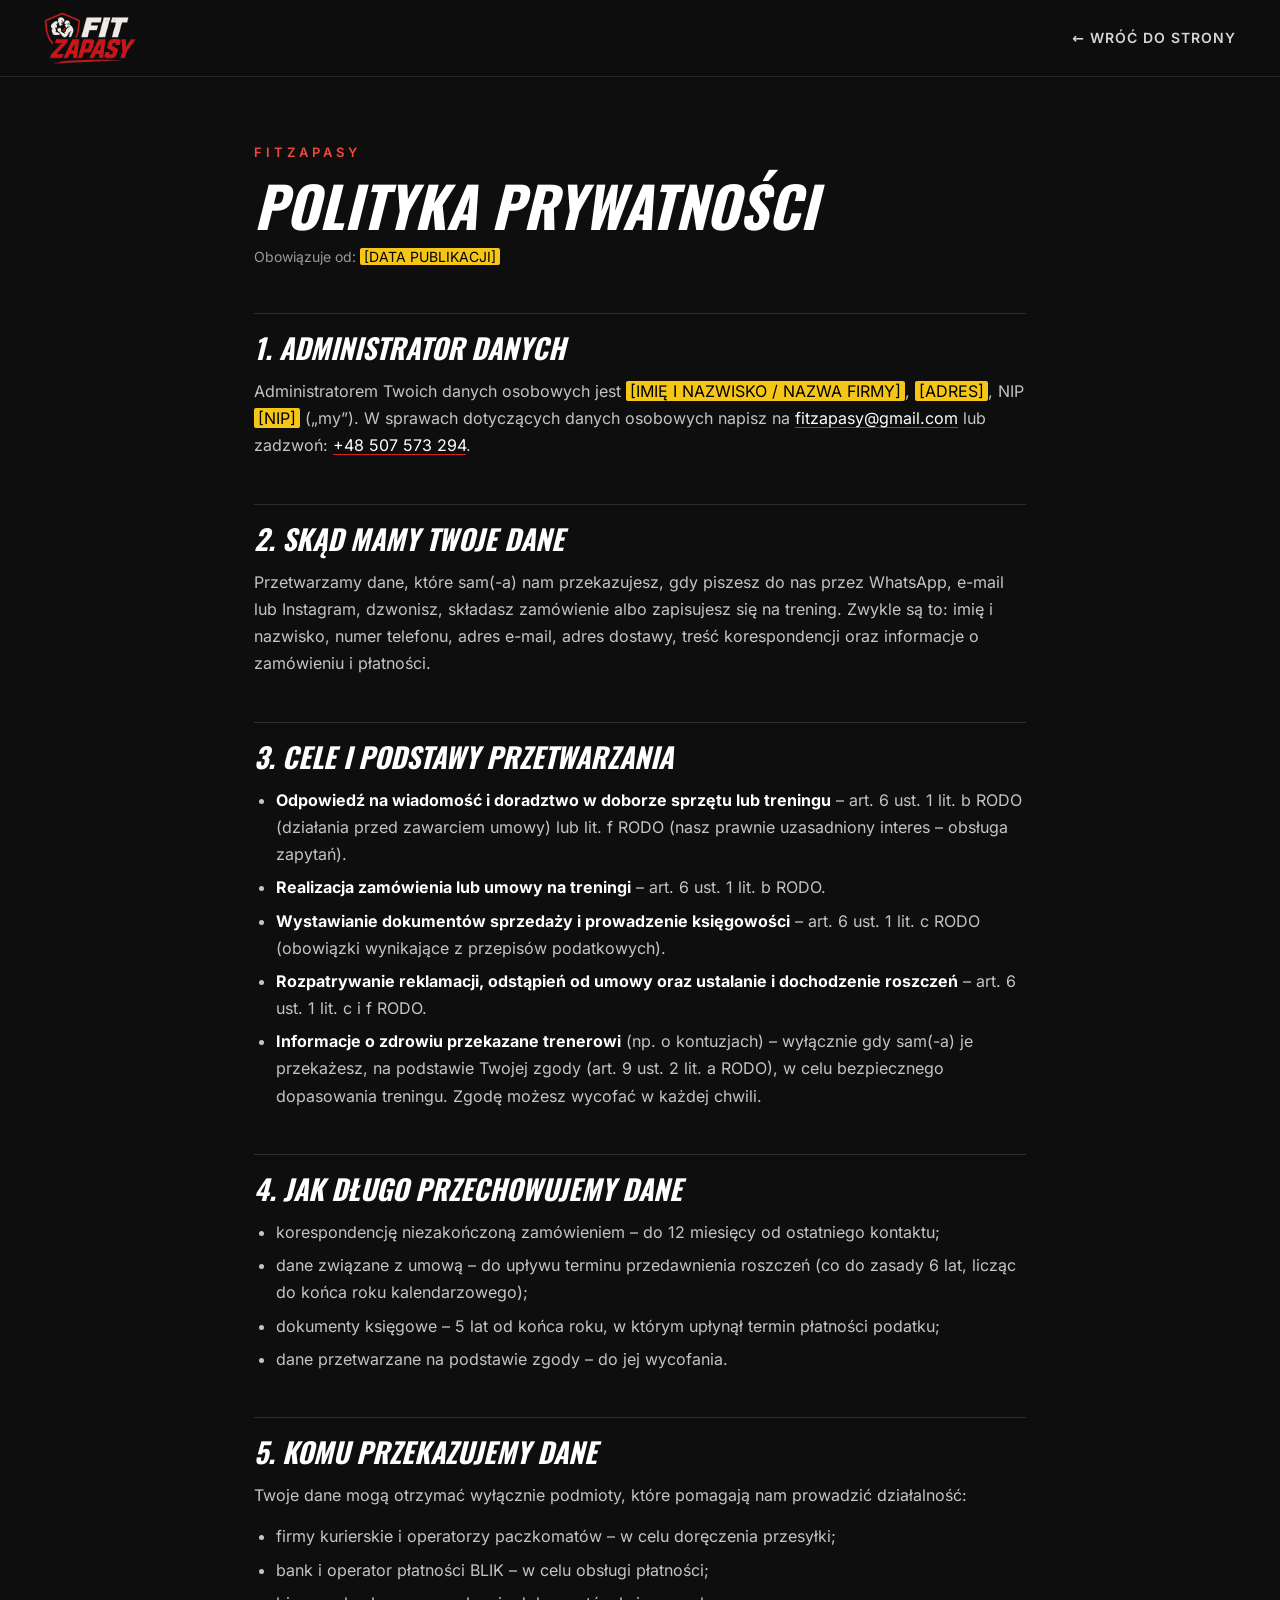
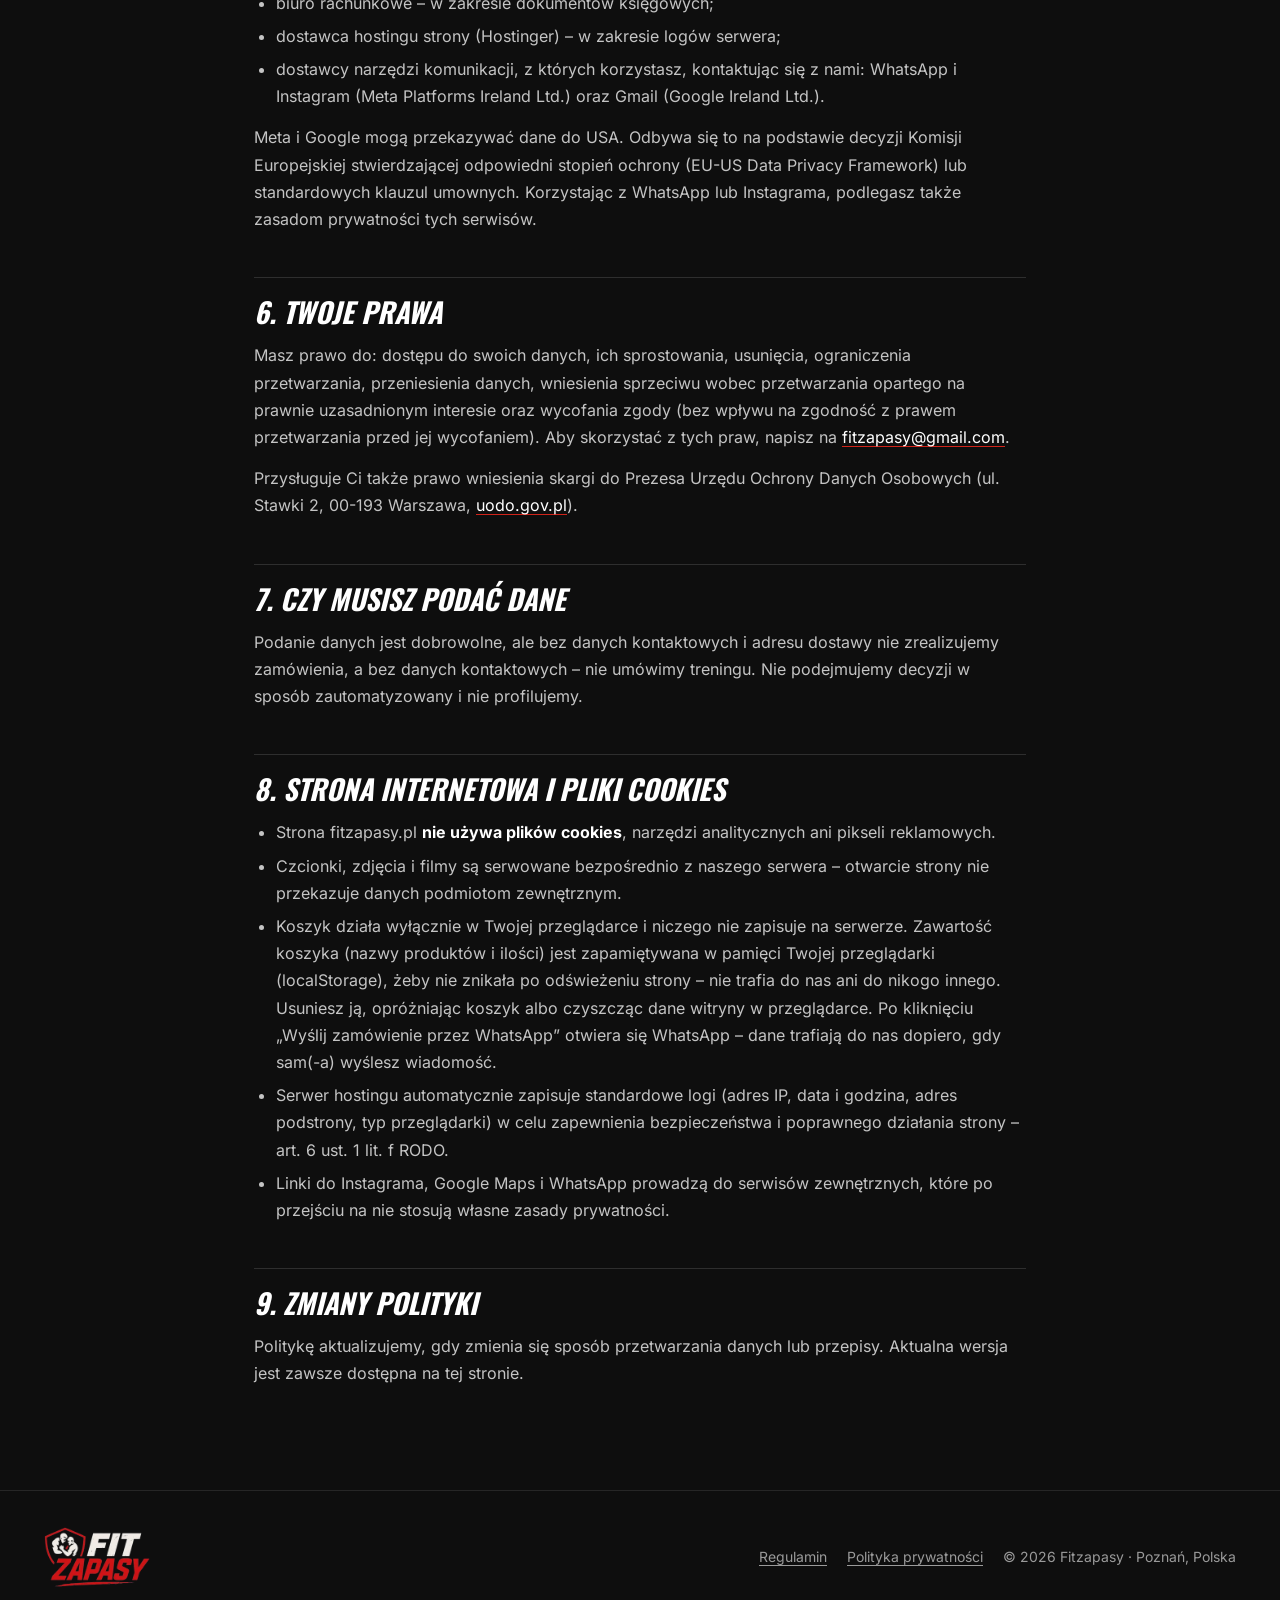
==== commit a5eecb3a: "changes" ====
--- a/public/polityka-prywatnosci.html
+++ b/public/polityka-prywatnosci.html
@@ -71,7 +71,7 @@
   <ul>
     <li>Strona fitzapasy.pl <strong>nie używa plików cookies</strong>, narzędzi analitycznych ani pikseli reklamowych.</li>
     <li>Czcionki, zdjęcia i filmy są serwowane bezpośrednio z naszego serwera – otwarcie strony nie przekazuje danych podmiotom zewnętrznym.</li>
-    <li>Koszyk działa wyłącznie w Twojej przeglądarce i niczego nie zapisuje na serwerze. Po kliknięciu „Wyślij zamówienie przez WhatsApp” otwiera się WhatsApp – dane trafiają do nas dopiero, gdy sam(-a) wyślesz wiadomość.</li>
+    <li>Koszyk działa wyłącznie w Twojej przeglądarce i niczego nie zapisuje na serwerze. Zawartość koszyka (nazwy produktów i ilości) jest zapamiętywana w pamięci Twojej przeglądarki (localStorage), żeby nie znikała po odświeżeniu strony – nie trafia do nas ani do nikogo innego. Usuniesz ją, opróżniając koszyk albo czyszcząc dane witryny w przeglądarce. Po kliknięciu „Wyślij zamówienie przez WhatsApp” otwiera się WhatsApp – dane trafiają do nas dopiero, gdy sam(-a) wyślesz wiadomość.</li>
     <li>Serwer hostingu automatycznie zapisuje standardowe logi (adres IP, data i godzina, adres podstrony, typ przeglądarki) w celu zapewnienia bezpieczeństwa i poprawnego działania strony – art. 6 ust. 1 lit. f RODO.</li>
     <li>Linki do Instagrama, Google Maps i WhatsApp prowadzą do serwisów zewnętrznych, które po przejściu na nie stosują własne zasady prywatności.</li>
   </ul>
--- a/public/assets/css/main.css
+++ b/public/assets/css/main.css
@@ -3,7 +3,8 @@
    0. Fonty           5. Sekcje
    1. Tokeny          6. Koszyk
    2. Baza            7. Strony prawne
-   3. Układ           8. Responsywność
+   3. Układ           8. Podstrona „Trening personalny Poznań”
+                      9. Responsywność
    4. Komponenty
    ========================================================================== */
 
@@ -53,7 +54,8 @@
   --line-soft: #262626;
   --red: #d1241a;
   --red-dark: #b81e15;
-  --eyebrow: #e2261c;
+  /* Czerwień do drobnego tekstu – jaśniejsza od --red, by mieć kontrast ≥ 4,5:1 (WCAG AA) na wszystkich tłach */
+  --red-text: #f04a3f;
   --tx: #ededed;
   --tx-soft: #c4c4c4;
   --mut: #b5b5b5;
@@ -224,7 +226,6 @@
 .grid--lists { grid-template-columns: repeat(auto-fit, minmax(230px, 1fr)); gap: 24px; }
 .grid--social { grid-template-columns: repeat(auto-fit, minmax(240px, 1fr)); gap: 16px; }
 .grid--contact { gap: 16px; }
-.grid--packages { align-items: stretch; }
 
 /* 4. Komponenty ------------------------------------------------------------ */
 
@@ -235,7 +236,7 @@
   letter-spacing: 4px;
   font-size: 13px;
   font-weight: 600;
-  color: var(--eyebrow);
+  color: var(--red-text);
 }
 
 .lead {
@@ -257,7 +258,6 @@
   gap: 20px;
 }
 
-.h-sub { font-size: clamp(28px, 4vw, 42px); }
 .h-mid { font-size: clamp(30px, 4vw, 44px); }
 
 .note {
@@ -266,7 +266,6 @@
   color: var(--dim);
 }
 
-.note--mut { color: var(--mut); }
 .note--xs { font-size: 13px; max-width: 720px; }
 
 .cat {
@@ -420,7 +419,6 @@
 /* Kadrowanie zdjęć (object-position w pionie) */
 .focus-15 { object-position: center 15%; }
 .focus-18 { object-position: center 18%; }
-.focus-22 { object-position: center 22%; }
 .focus-30 { object-position: center 30%; }
 .focus-55 { object-position: center 55%; }
 .focus-60 { object-position: center 60%; }
@@ -730,6 +728,7 @@
 }
 
 .main-nav {
+  margin-left: auto;
   display: flex;
   flex-wrap: wrap;
   align-items: center;
@@ -741,6 +740,50 @@
   color: #d6d6d6;
 }
 
+.header-actions {
+  display: flex;
+  align-items: center;
+  gap: 10px;
+  margin-left: 12px;
+}
+
+/* Przycisk menu („burger”) – widoczny tylko na wąskich ekranach */
+.nav-toggle {
+  display: none;
+  flex-direction: column;
+  justify-content: center;
+  gap: 5px;
+  width: 44px;
+  height: 44px;
+  padding: 0 11px;
+  background: #171717;
+  border: 1px solid #555;
+  border-radius: 4px;
+  cursor: pointer;
+}
+
+.nav-toggle:hover {
+  border-color: var(--red);
+}
+
+.nav-toggle-bar {
+  display: block;
+  height: 2px;
+  background: #fff;
+  border-radius: 1px;
+  transition: transform 0.2s ease, opacity 0.2s ease;
+}
+
+/* Ikona zmienia się w „X”, gdy menu jest otwarte */
+.nav-toggle[aria-expanded="true"] .nav-toggle-bar:nth-child(1) { transform: translateY(7px) rotate(45deg); }
+.nav-toggle[aria-expanded="true"] .nav-toggle-bar:nth-child(2) { opacity: 0; }
+.nav-toggle[aria-expanded="true"] .nav-toggle-bar:nth-child(3) { transform: translateY(-7px) rotate(-45deg); }
+
+@keyframes nav-slide-in {
+  from { opacity: 0; transform: translateY(-8px); }
+  to { opacity: 1; transform: none; }
+}
+
 /* Treningi – kafle kierunków */
 .path {
   min-height: 360px;
@@ -781,42 +824,6 @@
   letter-spacing: 1px;
   text-transform: uppercase;
   border-bottom: 2px solid var(--red);
-}
-
-/* Pakiety */
-.package-intro {
-  display: flex;
-  flex-direction: column;
-  gap: 10px;
-  margin-bottom: 4px;
-}
-
-.package-intro .lead {
-  max-width: 760px;
-}
-
-.package {
-  gap: 14px;
-  min-height: 100%;
-}
-
-.package--featured {
-  border-color: var(--red);
-}
-
-.package h3 {
-  font-size: 26px;
-}
-
-.package p:not(.cat) {
-  color: var(--mut);
-  font-size: 15px;
-  margin: 0;
-}
-
-.package .btn {
-  margin-top: auto;
-  align-self: flex-start;
 }
 
 /* Opinie */
@@ -972,6 +979,11 @@
   width: 100%;
 }
 
+/* Ramka w proporcjach zdjęcia (599×1100) – całe zdjęcie bez przycinania */
+.fitness-photo .ph--full {
+  aspect-ratio: 599 / 1100;
+}
+
 .collab-col {
   flex: 1 1 420px;
   gap: 16px;
@@ -988,6 +1000,220 @@
 .cta-box .big {
   font-size: 28px;
   line-height: 1.1;
+}
+
+/* Cennik treningów */
+.pricing {
+  max-width: 1000px;
+}
+
+.pricing-head {
+  text-align: center;
+  margin-bottom: 8px;
+}
+
+.pricing-head h2 {
+  font-size: clamp(30px, 4vw, 42px);
+  margin: 8px 0 12px;
+}
+
+.pricing-head .lead {
+  font-size: 17px;
+  max-width: 560px;
+  margin: 0 auto;
+}
+
+.pricing-group {
+  margin-top: 32px;
+}
+
+.pricing-group + .pricing-group {
+  margin-top: 36px;
+  padding-top: 36px;
+  border-top: 1px solid var(--line);
+}
+
+.pricing-group-title {
+  display: flex;
+  align-items: baseline;
+  flex-wrap: wrap;
+  gap: 4px 10px;
+  margin-bottom: 16px;
+  font-size: 19px;
+  font-weight: 700;
+  text-transform: uppercase;
+  color: #fff;
+}
+
+.pricing-group-title small {
+  font-size: 11px;
+  font-weight: 500;
+  letter-spacing: 1px;
+  color: var(--mut);
+}
+
+.pricing-group-intro {
+  margin: -4px 0 16px;
+  font-size: 15px;
+  color: var(--tx-soft);
+}
+
+.pricing-grid {
+  display: grid;
+  gap: 14px;
+  margin-top: 14px;
+}
+
+.pricing-grid--2 { grid-template-columns: repeat(2, minmax(0, 1fr)); }
+.pricing-grid--3 { grid-template-columns: repeat(3, minmax(0, 1fr)); }
+
+.price-card {
+  display: flex;
+  flex-direction: column;
+  padding: 22px 20px 20px;
+  background: var(--card);
+  border: 1px solid var(--line);
+  border-radius: 4px;
+}
+
+/* :where() – reset bez podnoszenia specyficzności, klasy elementów karty go nadpisują */
+:where(.price-card) p {
+  margin: 0;
+}
+
+.price-card--featured,
+.price-card--single {
+  border-color: var(--red);
+}
+
+.price-card--dark {
+  background: #121212;
+}
+
+.price-card-badge {
+  align-self: flex-start;
+  margin-bottom: 12px;
+  padding: 4px 7px;
+  border-radius: 2px;
+  background: var(--red);
+  color: #fff;
+  font-size: 10px;
+  font-weight: 800;
+  text-transform: uppercase;
+  letter-spacing: 0.3px;
+}
+
+.price-card-label {
+  font-size: 11px;
+  text-transform: uppercase;
+  letter-spacing: 1px;
+  color: #a8a8a8;
+}
+
+.price-card-amount {
+  font-family: var(--font-display);
+  font-size: 30px;
+  font-weight: 700;
+  line-height: 1.1;
+  color: var(--red);
+  white-space: nowrap;
+}
+
+.price-card > .price-card-amount {
+  margin: 14px 0 12px;
+}
+
+.price-card-per {
+  font-size: 15px;
+  font-weight: 700;
+  color: #fff;
+}
+
+.price-card-saving {
+  margin-top: 8px;
+  font-size: 11px;
+  text-transform: uppercase;
+  letter-spacing: 1.5px;
+  color: #a8a8a8;
+}
+
+.price-card--featured .price-card-saving {
+  color: var(--red-text);
+  font-weight: 800;
+}
+
+.price-card-desc {
+  margin-top: 12px;
+  font-size: 13px;
+  color: var(--tx-soft);
+}
+
+.price-card > .btn {
+  margin-top: auto;
+  text-align: left;
+}
+
+.price-card > .price-card-desc {
+  margin-bottom: 18px;
+}
+
+/* Karta pojedynczego treningu – opis po lewej, cena i przycisk po prawej */
+.price-card--single {
+  flex-direction: row;
+  align-items: center;
+  justify-content: space-between;
+  gap: 20px 32px;
+  padding: 24px 20px;
+}
+
+.price-card--single + .pricing-grid {
+  margin-top: 14px;
+}
+
+.price-card--single h4 {
+  margin: 8px 0 10px;
+  font-size: 22px;
+  color: #fff;
+}
+
+.price-card--single .price-card-desc {
+  margin-top: 0;
+  font-size: 15px;
+}
+
+.price-card-buy {
+  display: flex;
+  flex-direction: column;
+  align-items: flex-end;
+  gap: 10px;
+  flex: none;
+}
+
+.price-card-cta {
+  display: flex;
+  align-items: center;
+  gap: 14px;
+}
+
+.price-card-unit {
+  font-size: 11px;
+  text-transform: uppercase;
+  letter-spacing: 1px;
+  color: var(--mut);
+}
+
+.pricing-note {
+  margin: 28px 0 0;
+  text-align: center;
+  font-size: 13px;
+  color: var(--mut);
+}
+
+.pricing-note a {
+  color: #fff;
+  text-decoration: underline;
+  text-decoration-color: var(--red);
+  text-underline-offset: 3px;
 }
 
 /* Trenerzy */
@@ -1407,6 +1633,63 @@
   overflow: hidden;
 }
 
+/* Komunikat „Dodano do koszyka” */
+.cart-toast {
+  position: fixed;
+  left: 50%;
+  bottom: 20px;
+  z-index: 25;
+  display: flex;
+  align-items: center;
+  gap: 16px;
+  width: max-content;
+  max-width: calc(100% - 32px);
+  padding: 14px 16px 14px 18px;
+  background: var(--card);
+  border: 1px solid #444;
+  border-left: 4px solid var(--red);
+  border-radius: 4px;
+  box-shadow: 0 12px 40px rgba(0, 0, 0, 0.6);
+  font-size: 14px;
+  color: #fff;
+  opacity: 0;
+  visibility: hidden;
+  transform: translate(-50%, 12px);
+  transition: opacity 0.2s ease, transform 0.2s ease, visibility 0.2s;
+}
+
+.cart-toast.is-visible {
+  opacity: 1;
+  visibility: visible;
+  transform: translate(-50%, 0);
+}
+
+.cart-toast-link {
+  flex: none;
+  padding: 8px 12px;
+  background: var(--red);
+  border: 0;
+  border-radius: 3px;
+  color: #fff;
+  font-size: 12px;
+  font-weight: 700;
+  text-transform: uppercase;
+  letter-spacing: 1px;
+  cursor: pointer;
+}
+
+.cart-toast-link:hover {
+  background: var(--red-dark);
+}
+
+@keyframes cart-bump {
+  50% { transform: scale(1.35); }
+}
+
+.cart-count.is-bumped {
+  animation: cart-bump 0.3s ease;
+}
+
 /* 7. Strony prawne (regulamin, polityka prywatności) ------------------------ */
 .legal-header .w {
   justify-content: space-between;
@@ -1525,14 +1808,203 @@
   text-underline-offset: 3px;
 }
 
-/* 8. Responsywność --------------------------------------------------------- */
+/* 8. Podstrona „Trening personalny Poznań” ------------------------------- */
+.breadcrumbs {
+  display: flex;
+  flex-wrap: wrap;
+  gap: 8px;
+  margin-bottom: 32px;
+  font-size: 13px;
+  color: var(--dim);
+}
+
+.breadcrumbs a {
+  color: var(--mut);
+  text-decoration: underline;
+  text-underline-offset: 3px;
+}
+
+.breadcrumbs [aria-current] {
+  color: var(--tx-soft);
+}
+
+.tp-hero {
+  padding-top: 40px;
+}
+
+.tp-hero-photo {
+  flex: 0 1 420px;
+}
+
+.tp-hero-photo .ph {
+  aspect-ratio: 729 / 1100;
+  width: 100%;
+}
+
+.tp-facts {
+  display: grid;
+  grid-template-columns: repeat(auto-fit, minmax(150px, 1fr));
+  gap: 16px;
+  margin: 8px 0 0;
+  padding: 0;
+  list-style: none;
+}
+
+.tp-facts li {
+  display: flex;
+  flex-direction: column;
+  gap: 2px;
+  padding-top: 12px;
+  border-top: 3px solid var(--red);
+}
+
+.tp-facts b {
+  font-family: var(--font-display);
+  font-size: 24px;
+  color: #fff;
+}
+
+.tp-facts span {
+  font-size: 14px;
+  color: var(--mut);
+}
+
+.tp-steps {
+  display: grid;
+  grid-template-columns: repeat(auto-fit, minmax(230px, 1fr));
+  gap: 20px;
+  margin: 0;
+  padding: 0;
+  list-style: none;
+  counter-reset: step;
+}
+
+.tp-steps li {
+  display: flex;
+  flex-direction: column;
+  gap: 8px;
+  padding: 26px;
+  background: var(--card);
+  border: 1px solid var(--line-soft);
+  border-radius: 4px;
+  counter-increment: step;
+}
+
+.tp-steps li::before {
+  content: counter(step);
+  font-family: var(--font-display);
+  font-size: 40px;
+  line-height: 1;
+  color: var(--red);
+}
+
+.tp-steps b {
+  font-size: 19px;
+  color: #fff;
+}
+
+.tp-steps span {
+  font-size: 15px;
+  color: var(--mut);
+}
+
+.tp-quote {
+  margin: 0;
+  gap: 14px;
+}
+
+.tp-quote p {
+  margin: 0;
+  color: var(--tx);
+  font-size: 16px;
+  line-height: 1.6;
+}
+
+.tp-quote footer {
+  margin-top: auto;
+  font-size: 13px;
+  font-weight: 800;
+  color: var(--gold);
+}
+
+.tp-map {
+  margin-top: 10px;
+  font-size: 14px;
+}
+
+.tp-cta {
+  display: flex;
+  flex-wrap: wrap;
+  align-items: center;
+  justify-content: space-between;
+  gap: 24px 40px;
+}
+
+.tp-cta > div:first-child {
+  flex: 1 1 380px;
+}
+
+.tp-cta p {
+  margin: 12px 0 0;
+  color: var(--tx-soft);
+  max-width: 560px;
+}
+
+/* 9. Responsywność --------------------------------------------------------- */
+@media (max-width: 960px) {
+  .site-header .w { flex-wrap: nowrap; }
+  .header-actions { margin-left: auto; }
+  .nav-toggle { display: flex; }
+
+  /* Menu rozwijane pod nagłówkiem; domyślnie ukryte */
+  .main-nav {
+    display: none;
+    position: absolute;
+    top: 100%;
+    left: 0;
+    right: 0;
+    margin: 0;
+    flex-direction: column;
+    align-items: stretch;
+    gap: 0;
+    max-height: calc(100dvh - 100%);
+    overflow-y: auto;
+    padding: 8px 24px 24px;
+    background: var(--bg);
+    border-bottom: 1px solid var(--line-soft);
+    box-shadow: 0 20px 40px rgba(0, 0, 0, 0.5);
+  }
+
+  .site-header.nav-open .main-nav {
+    display: flex;
+    animation: nav-slide-in 0.2s ease;
+  }
+
+  .main-nav a:not(.btn) {
+    padding: 16px 0;
+    font-size: 15px;
+    border-bottom: 1px solid var(--line-soft);
+  }
+
+  .main-nav .btn {
+    margin-top: 20px;
+    text-align: center;
+  }
+}
+
+@media (max-width: 860px) {
+  .pricing-grid--3 { grid-template-columns: 1fr; }
+}
+
 @media (max-width: 700px) {
   section { padding: 60px 0; }
 
-  .site-header .w { align-items: flex-start; }
-  .main-nav { width: 100%; gap: 8px 16px; justify-content: flex-start; }
-  .main-nav .btn { margin-left: auto; }
-  .main-nav .cart-trigger { margin-left: 0; padding: 9px 11px; }
+  .pricing-grid--2 { grid-template-columns: 1fr; }
+  .price-card--single { flex-direction: column; align-items: stretch; }
+  .price-card-buy { align-items: flex-start; }
+  .price-card-cta { flex-wrap: wrap; }
+
+  .header-actions .cart-trigger { padding: 9px 11px; }
 
   .prod { padding-bottom: 14px; }
   .car { height: clamp(360px, 110vw, 520px); }
@@ -1558,6 +2030,10 @@
 
 @media (prefers-reduced-motion: reduce) {
   html { scroll-behavior: auto; }
+  .site-header.nav-open .main-nav { animation: none; }
+  .cart-toast { transition: none; }
+  .cart-count.is-bumped { animation: none; }
+  .nav-toggle-bar { transition: none; }
   .sl,
   .review-dots button,
   .review-arrows button,
